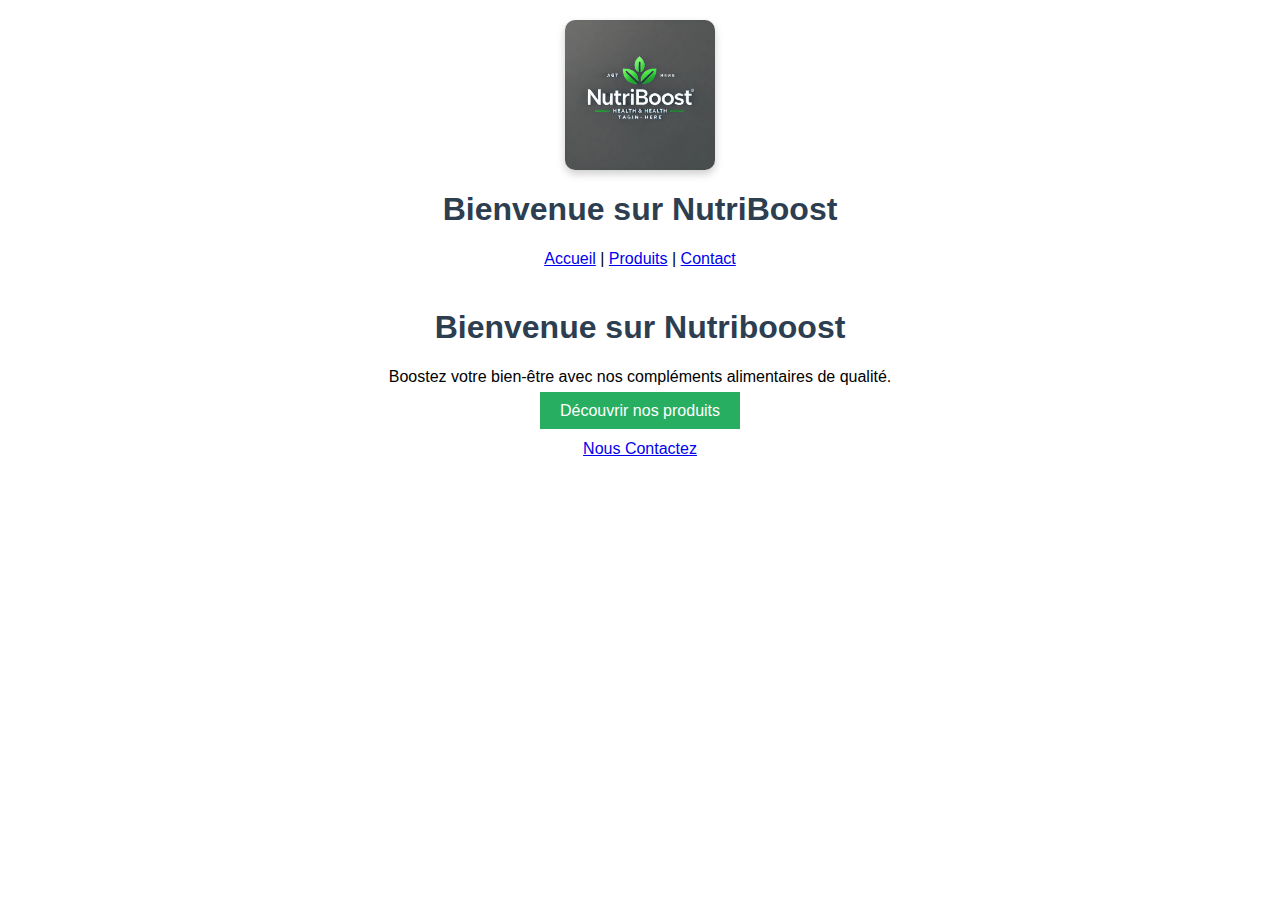
==== index.html @ 737e553c "Update index.html" ====
<!DOCTYPE html>
<html lang="fr">
<header>
    <img src="NUTRIBOOST.jpeg" alt="NutriBoost" width="150">
    <h1>Bienvenue sur NutriBoost</h1>
    <nav>
        <a href="index.html">Accueil</a> | 
        <a href="Produits.html">Produits</a> | 
        <a href="contact.html">Contact</a>
    </nav>
</header>

    
    <style>
        
        body { font-family: Arial, sans-serif; text-align: center; }
        h1 { color: #2c3e50; }
        .container { max-width: 800px; margin: auto; padding: 20px; }
        .button { background: #27ae60; color: white; padding: 10px 20px; text-decoration: none; }
        img {
        display: block; /* Centre l'image */
        margin: 20px auto; /* Espace autour et centrage */
        width: 150px; /* Taille du logo */
        border-radius: 10px; /* Coins arrondis */
        box-shadow: 0px 4px 8px rgba(0, 0, 0, 0.2); /* Ombre */
    }
    </style>
</head>
<body>
    <div class="container">
        <h1>Bienvenue sur Nutribooost</h1>
        <p>Boostez votre bien-être avec nos compléments alimentaires de qualité.</p>
        <a href="Produits.html" class="button">Découvrir nos produits</a>
    </div>
   <a href="contact.html">Nous Contactez</a> 
</body>
</html>
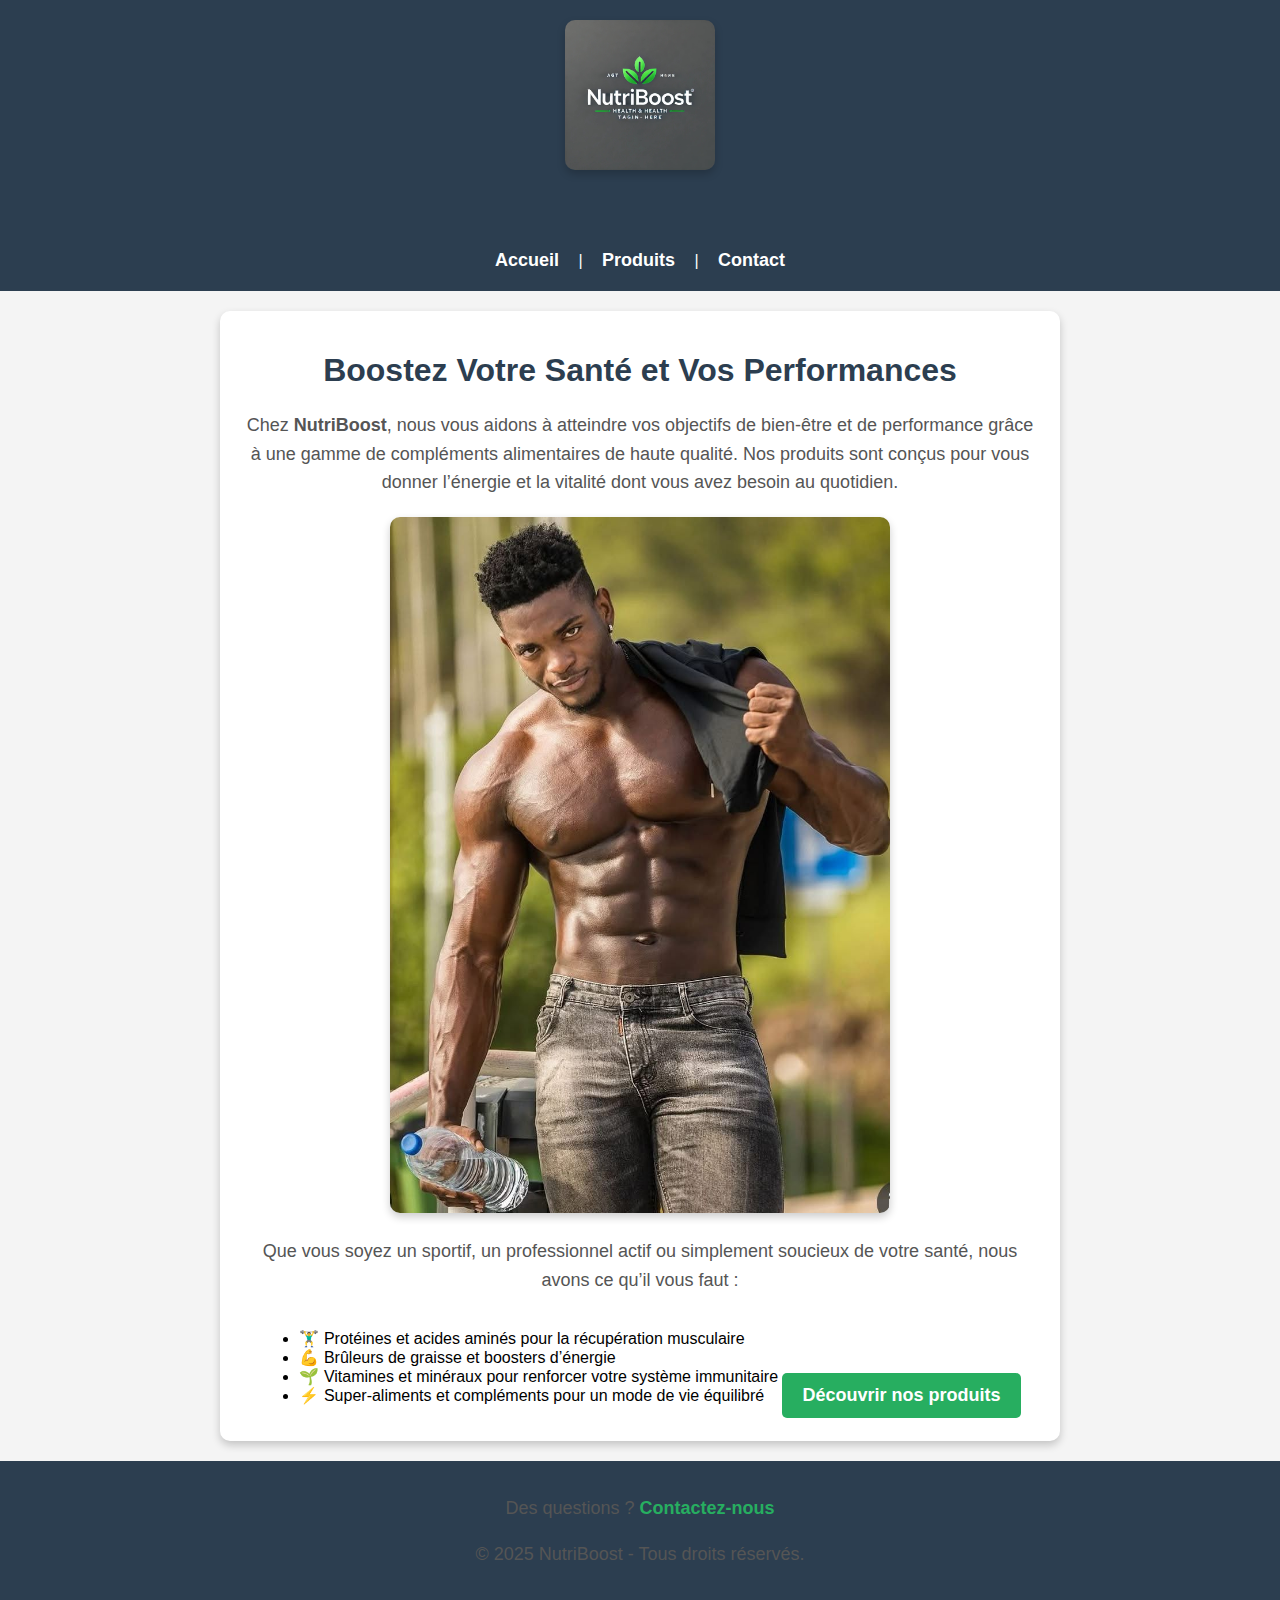
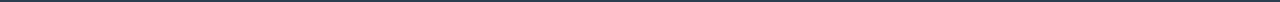
==== commit e71193ec: "Update index.html" ====
--- a/index.html
+++ b/index.html
@@ -1,7 +1,109 @@
 <!DOCTYPE html>
 <html lang="fr">
+<head>
+    <meta charset="UTF-8">
+    <meta name="viewport" content="width=device-width, initial-scale=1.0">
+    <title>NutriBoost - Boostez Votre Santé</title>
+    <link rel="stylesheet" href="style.css">
+    
+    <style>
+        body {
+            font-family: Arial, sans-serif;
+            text-align: center;
+            background-color: #f4f4f4;
+            margin: 0;
+            padding: 0;
+        }
+
+        header {
+            background: #2c3e50;
+            color: white;
+            padding: 20px;
+        }
+
+        header img {
+            display: block;
+            margin: 0 auto;
+            width: 150px;
+            border-radius: 10px;
+            box-shadow: 0px 4px 8px rgba(0, 0, 0, 0.2);
+        }
+
+        nav {
+            margin-top: 10px;
+        }
+
+        nav a {
+            color: white;
+            text-decoration: none;
+            margin: 0 15px;
+            font-size: 18px;
+            font-weight: bold;
+        }
+
+        .container {
+            max-width: 800px;
+            margin: auto;
+            padding: 20px;
+            background: white;
+            box-shadow: 0px 4px 8px rgba(0, 0, 0, 0.2);
+            border-radius: 10px;
+            margin-top: 20px;
+        }
+
+        h1 {
+            color: #2c3e50;
+        }
+
+        p {
+            font-size: 18px;
+            color: #555;
+            line-height: 1.6;
+        }
+
+        .button {
+            background: #27ae60;
+            color: white;
+            padding: 12px 20px;
+            text-decoration: none;
+            font-size: 18px;
+            font-weight: bold;
+            border-radius: 5px;
+            display: inline-block;
+            margin-top: 10px;
+        }
+
+        .image-section {
+            text-align: center;
+            margin: 20px 0;
+        }
+
+        .muscle-img {
+            width: 80%;
+            max-width: 500px;
+            border-radius: 10px;
+            box-shadow: 0 4px 8px rgba(0, 0, 0, 0.2);
+        }
+
+        footer {
+            background: #2c3e50;
+            color: white;
+            padding: 15px;
+            margin-top: 20px;
+        }
+
+        footer a {
+            color: #27ae60;
+            font-weight: bold;
+            text-decoration: none;
+        }
+
+    </style>
+</head>
+<body>
+
 <header>
-    <img src="NUTRIBOOST.jpeg" alt="NutriBoost" width="150">
+    <img src="NUTRIBOOST.jpeg" alt="NutriBoost">
     <h1>Bienvenue sur NutriBoost</h1>
     <nav>
         <a href="index.html">Accueil</a> | 
@@ -10,28 +112,30 @@
     </nav>
 </header>
 
-    
-    <style>
-        
-        body { font-family: Arial, sans-serif; text-align: center; }
-        h1 { color: #2c3e50; }
-        .container { max-width: 800px; margin: auto; padding: 20px; }
-        .button { background: #27ae60; color: white; padding: 10px 20px; text-decoration: none; }
-        img {
-        display: block; /* Centre l'image */
-        margin: 20px auto; /* Espace autour et centrage */
-        width: 150px; /* Taille du logo */
-        border-radius: 10px; /* Coins arrondis */
-        box-shadow: 0px 4px 8px rgba(0, 0, 0, 0.2); /* Ombre */
-    }
-    </style>
-</head>
-<body>
-    <div class="container">
-        <h1>Bienvenue sur Nutribooost</h1>
-        <p>Boostez votre bien-être avec nos compléments alimentaires de qualité.</p>
-        <a href="Produits.html" class="button">Découvrir nos produits</a>
+<div class="container">
+    <h1>Boostez Votre Santé et Vos Performances</h1>
+    <p>Chez <strong>NutriBoost</strong>, nous vous aidons à atteindre vos objectifs de bien-être et de performance grâce à une gamme de compléments alimentaires de haute qualité. 
+        Nos produits sont conçus pour vous donner l’énergie et la vitalité dont vous avez besoin au quotidien.</p>
+
+    <div class="image-section">
+        <img src="image.jpeg" alt="Un homme musclé et en forme" class="muscle-img">
     </div>
-   <a href="contact.html">Nous Contactez</a> 
+
+    <p>Que vous soyez un sportif, un professionnel actif ou simplement soucieux de votre santé, nous avons ce qu’il vous faut :</p>
+    <ul style="text-align: left; display: inline-block;">
+        <li>🏋️‍♂️ Protéines et acides aminés pour la récupération musculaire</li>
+        <li>💪 Brûleurs de graisse et boosters d’énergie</li>
+        <li>🌱 Vitamines et minéraux pour renforcer votre système immunitaire</li>
+        <li>⚡ Super-aliments et compléments pour un mode de vie équilibré</li>
+    </ul>
+
+    <a href="Produits.html" class="button">Découvrir nos produits</a>
+</div>
+
+<footer>
+    <p>Des questions ? <a href="contact.html">Contactez-nous</a></p>
+    <p>&copy; 2025 NutriBoost - Tous droits réservés.</p>
+</footer>
+
 </body>
 </html>
--- a/style.css
+++ b/style.css
@@ -0,0 +1,7 @@
+.logo {
+    display: block;
+    margin: 20px auto;
+    width: 150px;
+    border-radius: 10px;
+    box-shadow: 0px 4px 8px rgba(0, 0, 0, 0.2);
+}
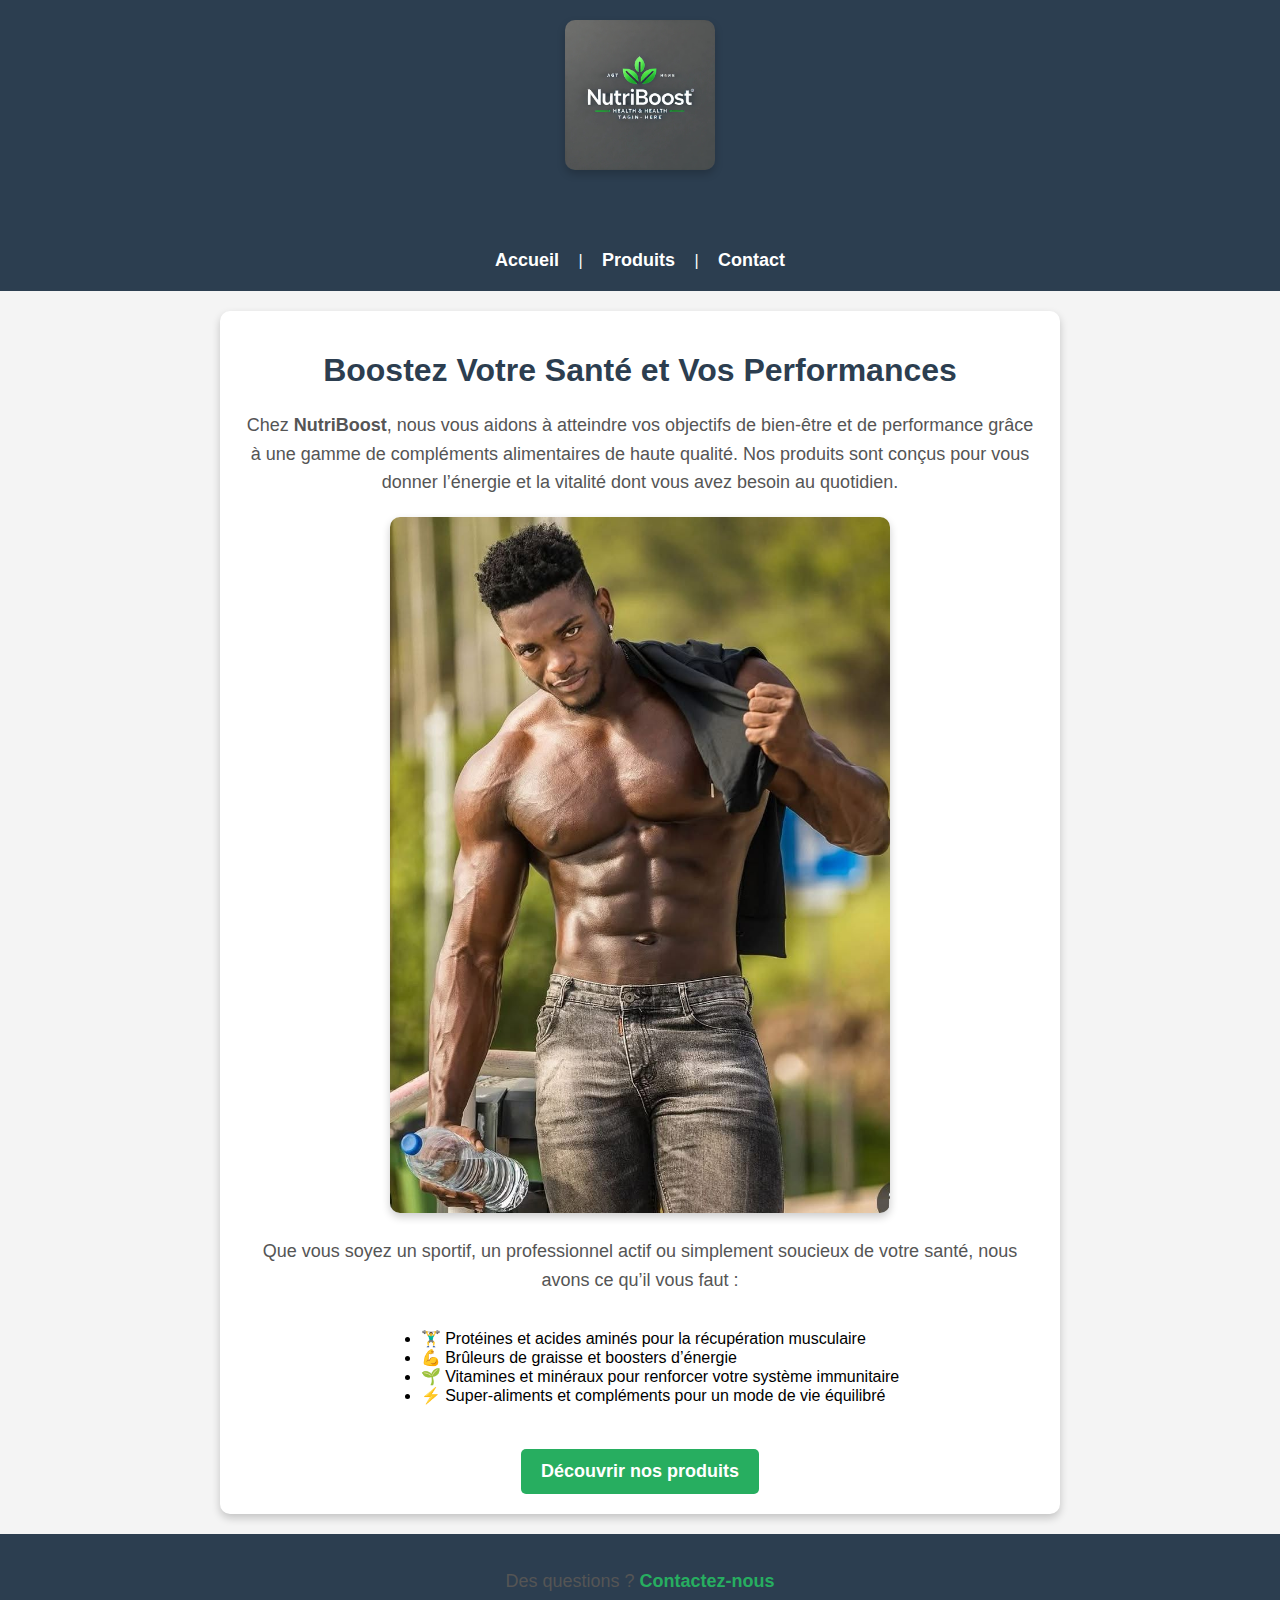
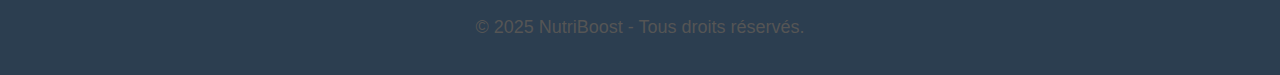
==== commit 1e7c68e8: "Update index.html" ====
--- a/index.html
+++ b/index.html
@@ -128,7 +128,8 @@
         <li>🌱 Vitamines et minéraux pour renforcer votre système immunitaire</li>
         <li>⚡ Super-aliments et compléments pour un mode de vie équilibré</li>
     </ul>
-
+   <br>
+    <br>
     <a href="Produits.html" class="button">Découvrir nos produits</a>
 </div>
 
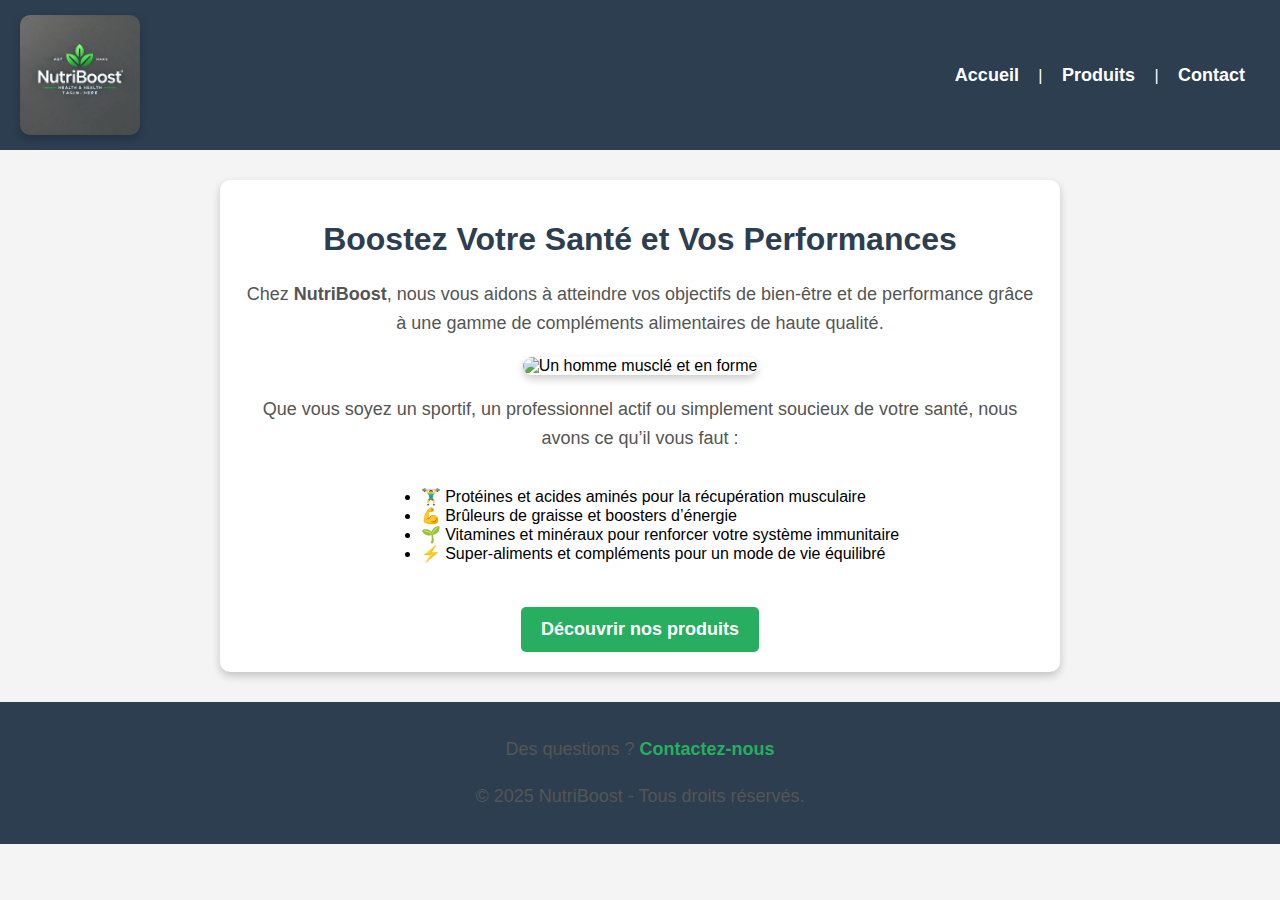
==== commit 2e0b0dbd: "Update index.html" ====
--- a/index.html
+++ b/index.html
@@ -9,28 +9,30 @@
     <style>
         body {
             font-family: Arial, sans-serif;
-            text-align: center;
             background-color: #f4f4f4;
             margin: 0;
             padding: 0;
         }
 
+        /* ----- HEADER & NAVIGATION ----- */
         header {
             background: #2c3e50;
             color: white;
-            padding: 20px;
+            padding: 15px 20px;
+            display: flex;
+            align-items: center;
+            justify-content: space-between;
         }
 
         header img {
-            display: block;
-            margin: 0 auto;
-            width: 150px;
+            width: 120px;
             border-radius: 10px;
             box-shadow: 0px 4px 8px rgba(0, 0, 0, 0.2);
         }
 
         nav {
-            margin-top: 10px;
+            flex-grow: 1;
+            text-align: right;
         }
 
         nav a {
@@ -41,14 +43,15 @@
             font-weight: bold;
         }
 
+        /* ----- CONTENU PRINCIPAL ----- */
         .container {
             max-width: 800px;
-            margin: auto;
+            margin: 30px auto;
             padding: 20px;
             background: white;
             box-shadow: 0px 4px 8px rgba(0, 0, 0, 0.2);
             border-radius: 10px;
-            margin-top: 20px;
+            text-align: center;
         }
 
         h1 {
@@ -73,23 +76,26 @@
             margin-top: 10px;
         }
 
+        /* ----- IMAGE MUSCLÉ ----- */
         .image-section {
             text-align: center;
             margin: 20px 0;
         }
 
         .muscle-img {
-            width: 80%;
-            max-width: 500px;
+            width: 60%;
+            max-width: 350px; /* Réduction de la taille */
             border-radius: 10px;
             box-shadow: 0 4px 8px rgba(0, 0, 0, 0.2);
         }
 
+        /* ----- FOOTER ----- */
         footer {
             background: #2c3e50;
             color: white;
             padding: 15px;
             margin-top: 20px;
+            text-align: center;
         }
 
         footer a {
@@ -104,7 +110,6 @@
 
 <header>
     <img src="NUTRIBOOST.jpeg" alt="NutriBoost">
-    <h1>Bienvenue sur NutriBoost</h1>
     <nav>
         <a href="index.html">Accueil</a> | 
         <a href="Produits.html">Produits</a> | 
@@ -114,11 +119,10 @@
 
 <div class="container">
     <h1>Boostez Votre Santé et Vos Performances</h1>
-    <p>Chez <strong>NutriBoost</strong>, nous vous aidons à atteindre vos objectifs de bien-être et de performance grâce à une gamme de compléments alimentaires de haute qualité. 
-        Nos produits sont conçus pour vous donner l’énergie et la vitalité dont vous avez besoin au quotidien.</p>
+    <p>Chez <strong>NutriBoost</strong>, nous vous aidons à atteindre vos objectifs de bien-être et de performance grâce à une gamme de compléments alimentaires de haute qualité.</p>
 
     <div class="image-section">
-        <img src="image.jpeg" alt="Un homme musclé et en forme" class="muscle-img">
+        <img src="images/muscle-man.jpg" alt="Un homme musclé et en forme" class="muscle-img">
     </div>
 
     <p>Que vous soyez un sportif, un professionnel actif ou simplement soucieux de votre santé, nous avons ce qu’il vous faut :</p>
@@ -128,7 +132,7 @@
         <li>🌱 Vitamines et minéraux pour renforcer votre système immunitaire</li>
         <li>⚡ Super-aliments et compléments pour un mode de vie équilibré</li>
     </ul>
-   <br>
+ <br>
     <br>
     <a href="Produits.html" class="button">Découvrir nos produits</a>
 </div>
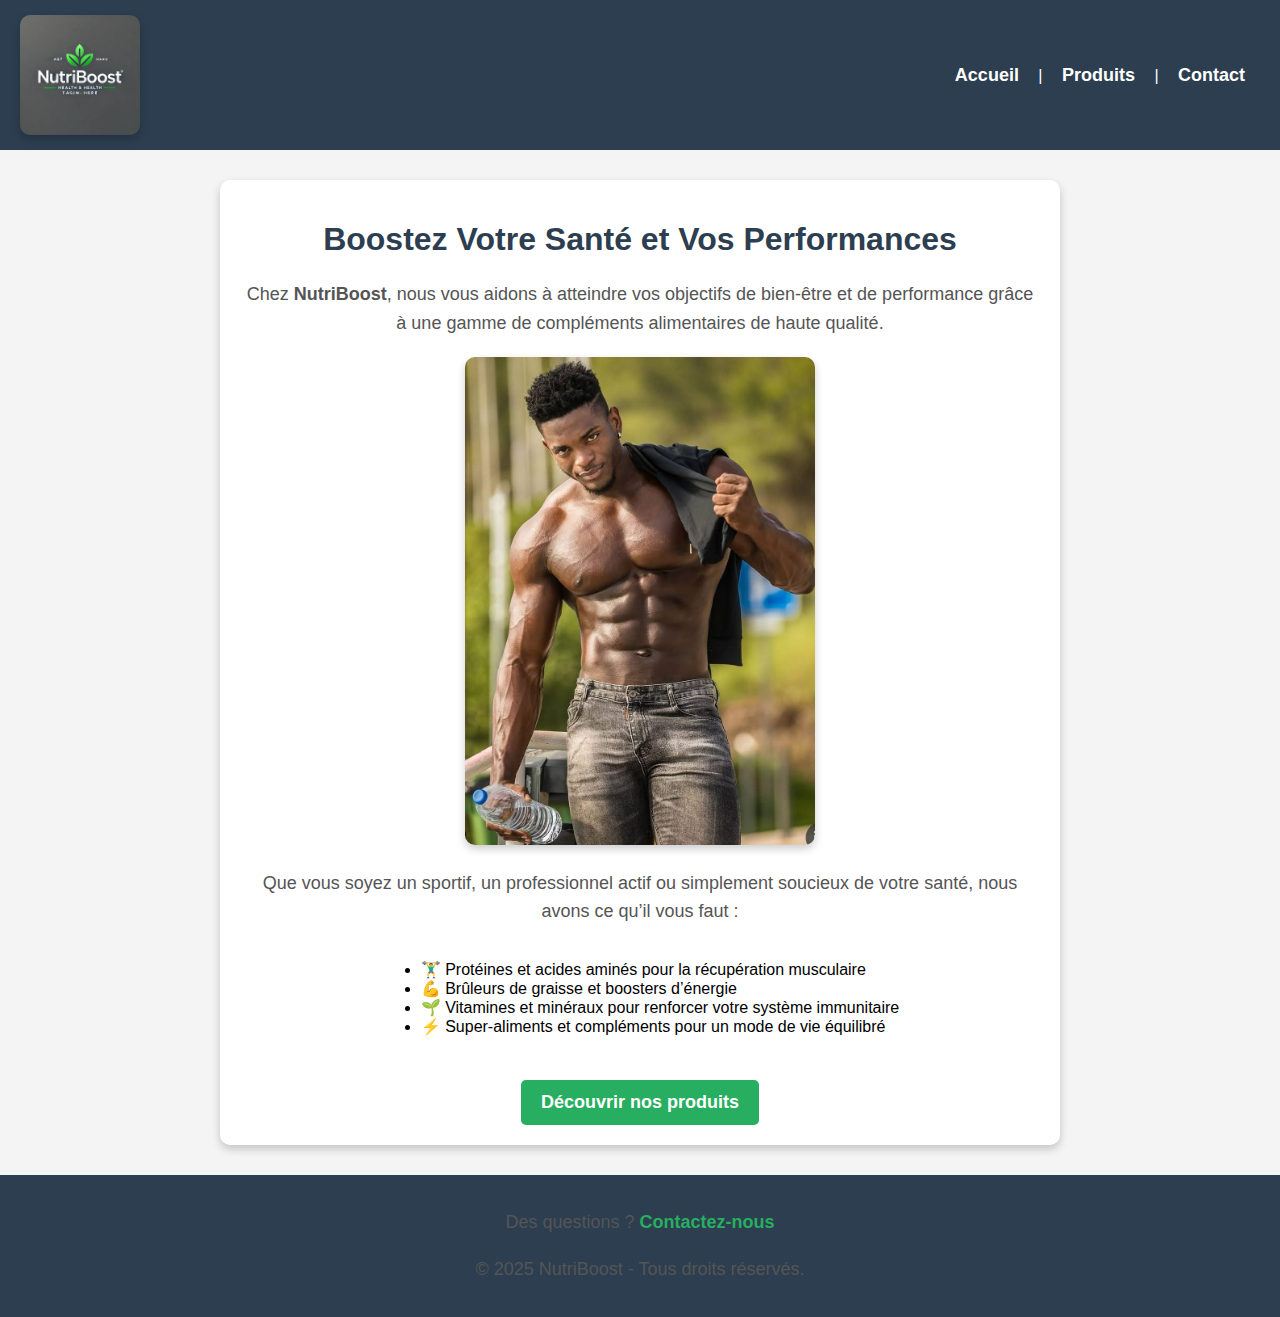
==== commit f1309ab7: "Update index.html" ====
--- a/index.html
+++ b/index.html
@@ -122,7 +122,7 @@
     <p>Chez <strong>NutriBoost</strong>, nous vous aidons à atteindre vos objectifs de bien-être et de performance grâce à une gamme de compléments alimentaires de haute qualité.</p>
 
     <div class="image-section">
-        <img src="images/muscle-man.jpg" alt="Un homme musclé et en forme" class="muscle-img">
+        <img src="image.jpeg" alt="Un homme musclé et en forme" class="muscle-img">
     </div>
 
     <p>Que vous soyez un sportif, un professionnel actif ou simplement soucieux de votre santé, nous avons ce qu’il vous faut :</p>
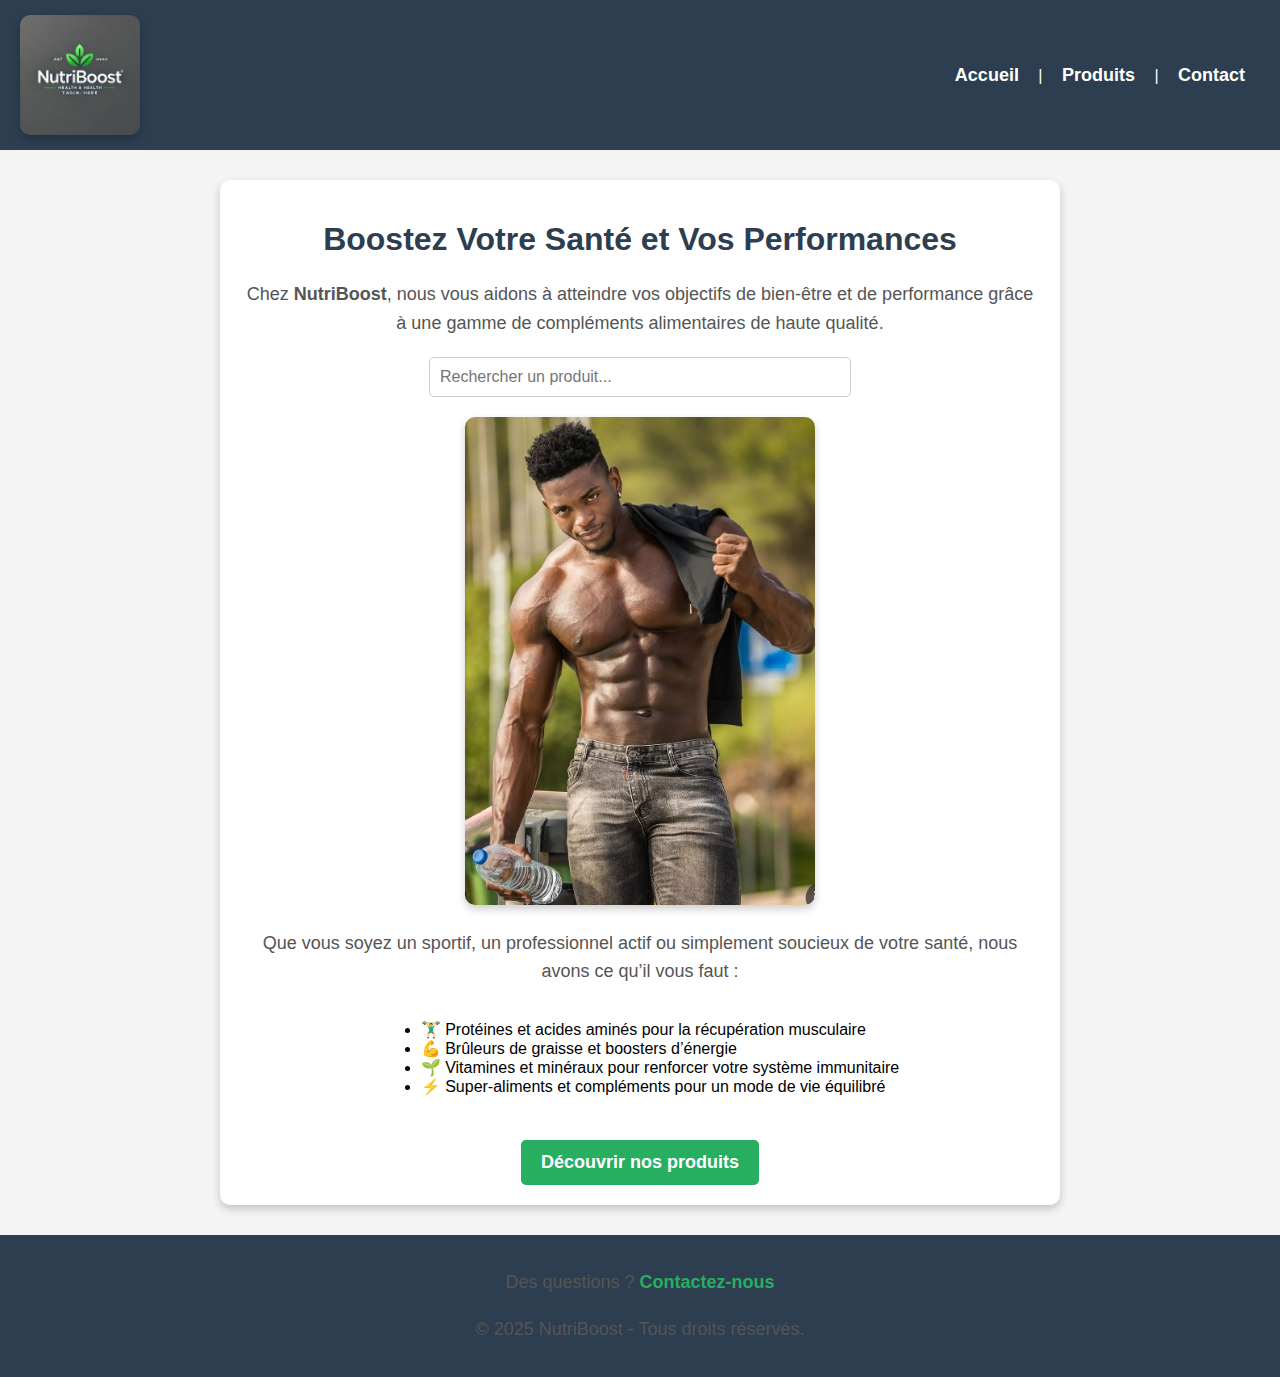
==== commit c7329d22: "Update index.html" ====
--- a/index.html
+++ b/index.html
@@ -26,6 +26,7 @@
 
         header img {
             width: 120px;
+            height: auto;
             border-radius: 10px;
             box-shadow: 0px 4px 8px rgba(0, 0, 0, 0.2);
         }
@@ -76,6 +77,20 @@
             margin-top: 10px;
         }
 
+        .search-container {
+            margin: 20px 0;
+            text-align: center;
+        }
+
+        .search-container input {
+            padding: 10px;
+            font-size: 16px;
+            width: 100%;
+            max-width: 400px;
+            border-radius: 5px;
+            border: 1px solid #ccc;
+        }
+
         /* ----- IMAGE MUSCLÉ ----- */
         .image-section {
             text-align: center;
@@ -121,18 +136,23 @@
     <h1>Boostez Votre Santé et Vos Performances</h1>
     <p>Chez <strong>NutriBoost</strong>, nous vous aidons à atteindre vos objectifs de bien-être et de performance grâce à une gamme de compléments alimentaires de haute qualité.</p>
 
+    <div class="search-container">
+        <input type="text" id="search-input" placeholder="Rechercher un produit..." onkeyup="filtrerProduits()">
+    </div>
+
     <div class="image-section">
         <img src="image.jpeg" alt="Un homme musclé et en forme" class="muscle-img">
     </div>
 
     <p>Que vous soyez un sportif, un professionnel actif ou simplement soucieux de votre santé, nous avons ce qu’il vous faut :</p>
-    <ul style="text-align: left; display: inline-block;">
+    <ul id="produits-list" style="text-align: left; display: inline-block;">
         <li>🏋️‍♂️ Protéines et acides aminés pour la récupération musculaire</li>
         <li>💪 Brûleurs de graisse et boosters d’énergie</li>
         <li>🌱 Vitamines et minéraux pour renforcer votre système immunitaire</li>
         <li>⚡ Super-aliments et compléments pour un mode de vie équilibré</li>
     </ul>
- <br>
+ 
+    <br>
     <br>
     <a href="Produits.html" class="button">Découvrir nos produits</a>
 </div>
@@ -142,5 +162,24 @@
     <p>&copy; 2025 NutriBoost - Tous droits réservés.</p>
 </footer>
 
+<script>
+    function filtrerProduits() {
+        const input = document.getElementById("search-input");
+        const filter = input.value.toLowerCase();
+        const produitsList = document.getElementById("produits-list");
+        const produits = produitsList.getElementsByTagName("li");
+
+        for (let i = 0; i < produits.length; i++) {
+            const produit = produits[i];
+            const texteProduit = produit.textContent || produit.innerText;
+            if (texteProduit.toLowerCase().includes(filter)) {
+                produit.style.display = "";
+            } else {
+                produit.style.display = "none";
+            }
+        }
+    }
+</script>
+
 </body>
 </html>
